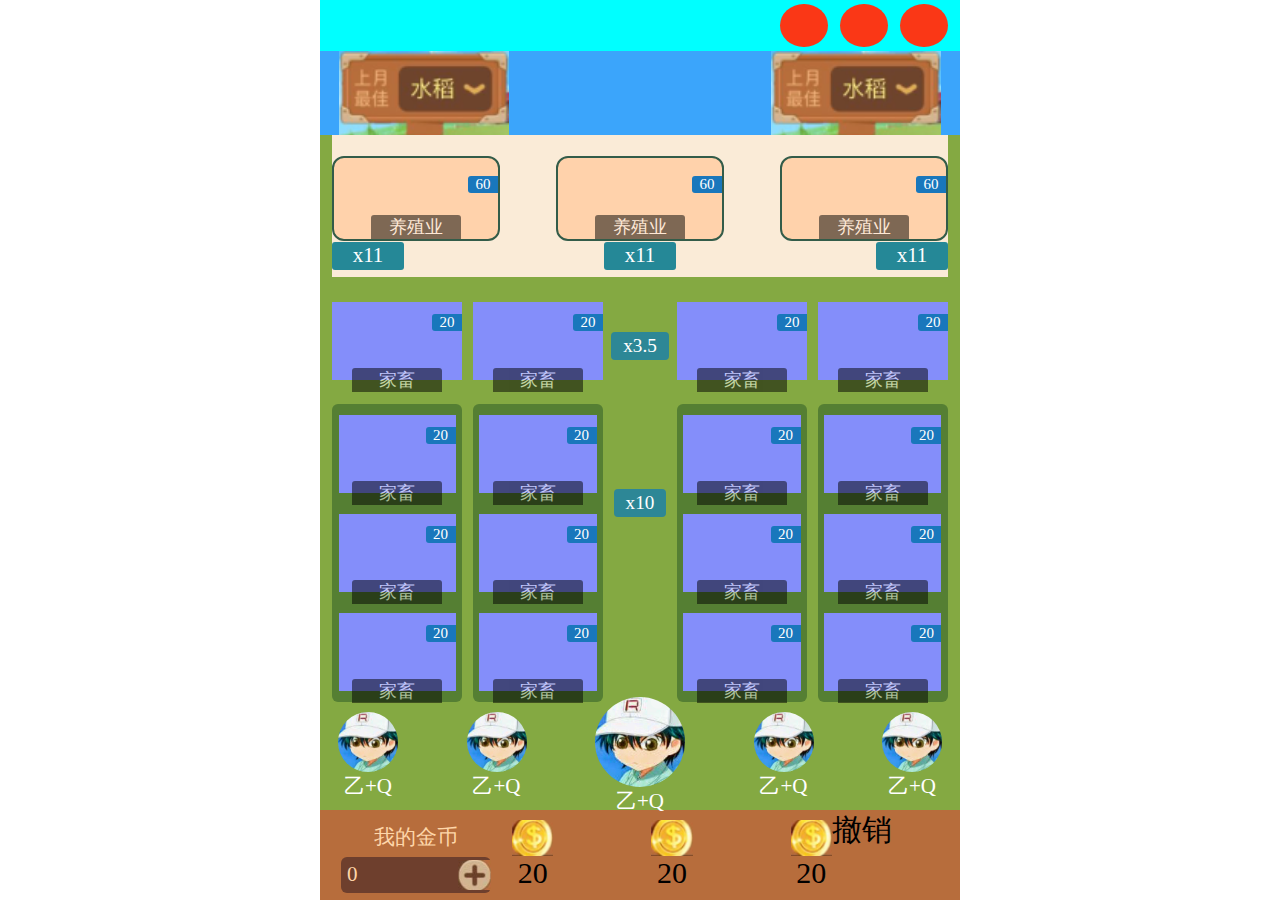
==== index.html @ 76d44336 "Initial commit" ====
<!DOCTYPE html>
<html lang="en">
<head>
    <meta charset="UTF-8">
    <meta content="width=device-width, initial-scale=1.0, maximum-scale=1.0, user-scalable=0" name="viewport">
    <meta content="yes" name="apple-mobile-web-app-capable">
    <meta content="black" name="apple-mobile-web-app-status-bar-style">
    <meta content="telephone=no" name="format-detection">
    <title>农场大亨</title>
    <link rel="stylesheet" href="css/index.css">
</head>
<body>
<div class="content">
    <div class="item-1">
        <div class="top">
            <div class="list"></div>
            <div class="list"></div>
            <div class="list"></div>
        </div>
        <div class="bot">
            <div class="list"></div>
            <div class="list"></div>
        </div>
    </div>
    <div class="item-2">
        <div class="top">
            <div class="list-1">
                <div class="list-icon">
                    <div class="list-type">养殖业</div>
                    <div class="list-tips">60</div>
                </div>
                <div class="list-icon">
                    <div class="list-type">养殖业</div>
                    <div class="list-tips">60</div>
                </div>
                <div class="list-icon">
                    <div class="list-type">养殖业</div>
                    <div class="list-tips">60</div>
                </div>
            </div>
            <div class="list-2">
                <div class="list-rate">x11</div>
                <div class="list-rate">x11</div>
                <div class="list-rate">x11</div>
            </div>
        </div>
        <div class="bot">
            <div class="left">
                <div class="top-sub">
                    <div class="item">
                        <div class="item-type">家畜</div>
                        <div class="item-tips">20</div>
                    </div>
                    <div class="item">
                        <div class="item-type">家畜</div>
                        <div class="item-tips">20</div>
                    </div>
                </div>
                <div class="bot-sub">
                    <div class="bot-sub-left">
                        <div class="item">
                            <div class="item-type">家畜</div>
                            <div class="item-tips">20</div>
                        </div>
                        <div class="item">
                            <div class="item-type">家畜</div>
                            <div class="item-tips">20</div>
                        </div>
                        <div class="item">
                            <div class="item-type">家畜</div>
                            <div class="item-tips">20</div>
                        </div>
                    </div>
                    <div class="bot-sub-right">
                        <div class="item">
                            <div class="item-type">家畜</div>
                            <div class="item-tips">20</div>
                        </div>
                        <div class="item">
                            <div class="item-type">家畜</div>
                            <div class="item-tips">20</div>
                        </div>
                        <div class="item">
                            <div class="item-type">家畜</div>
                            <div class="item-tips">20</div>
                        </div>
                    </div>
                </div>
            </div>
            <div class="mid">
                <div><span>x3.5</span></div>
                <div><span>x10</span></div>
            </div>
            <div class="right">
                <div class="top-sub">
                    <div class="item">
                        <div class="item-type">家畜</div>
                        <div class="item-tips">20</div>
                    </div>
                    <div class="item">
                        <div class="item-type">家畜</div>
                        <div class="item-tips">20</div>
                    </div>
                </div>
                <div class="bot-sub">
                    <div class="bot-sub-left">
                        <div class="item">
                            <div class="item-type">家畜</div>
                            <div class="item-tips">20</div>
                        </div>
                        <div class="item">
                            <div class="item-type">家畜</div>
                            <div class="item-tips">20</div>
                        </div>
                        <div class="item">
                            <div class="item-type">家畜</div>
                            <div class="item-tips">20</div>
                        </div>
                    </div>
                    <div class="bot-sub-right">
                        <div class="item">
                            <div class="item-type">家畜</div>
                            <div class="item-tips">20</div>
                        </div>
                        <div class="item">
                            <div class="item-type">家畜</div>
                            <div class="item-tips">20</div>
                        </div>
                        <div class="item">
                            <div class="item-type">家畜</div>
                            <div class="item-tips">20</div>
                        </div>
                    </div>
                </div>
            </div>
        </div>
    </div>
    <div class="item-3">
        <div class="list">
            <img src="img/touxiang.jpg" alt="">
            <span>乙+Q</span>
        </div>
        <div class="list">
            <img src="img/touxiang.jpg" alt="">
            <span>乙+Q</span>
        </div>
        <div class="list">
            <img src="img/touxiang.jpg" alt="">
            <span>乙+Q</span>
        </div>
        <div class="list">
            <img src="img/touxiang.jpg" alt="">
            <span>乙+Q</span>
        </div>
        <div class="list">
            <img src="img/touxiang.jpg" alt="">
            <span>乙+Q</span>
        </div>
    </div>
    <div class="item-4">
        <div class="left">
         <span>我的金币</span>
            <div class="box">
                <span>0</span>
                <div class="recharge"><img src="img/recharge_icon.png" alt=""></div>
            </div>
        </div>
        <div class="mid">
         <div class="item">
             <img src="img/jinbi.png" alt="">
             <span>20</span>
         </div>
            <div class="item">
                <img src="img/jinbi.png" alt="">
                <span>20</span>
            </div>
            <div class="item">
                <img src="img/jinbi.png" alt="">
                <span>20</span>
            </div>
        </div>
        <div class="right">
           <span>撤销</span>
        </div>
    </div>
</div>

</body>
<script src="libs/jquery-1.11.3.js"></script>
<script src="libs/iscroll.js"></script>
<script src="js/common/rem.js"></script>
<script src="js/index.js"></script>

</html>
---- css/index.css ----
body,
div,
dl,
dt,
dd,
ul,
ol,
li,
h1,
h2,
h3,
h4,
h5,
h6,
pre,
form,
fieldset,
input,
p,
blockquote,
th,
td {
  margin: 0;
  padding: 0;
}
a {
  text-decoration: none;
}
fieldset,
img {
  border: 0;
}
ol,
ul {
  list-style: none;
}
input {
  outline: none;
}
.content {
  background-color: #e8e8e8;
  width: 100%;
  height: 100vh;
  max-width: 640px;
  margin: auto;
}
.item-1 {
  height: 15vh;
  width: 100%;
  background-color: #3ba5fb;
}
.item-1 .top {
  height: 38%;
  width: 100%;
  background-color: #0ff;
  display: flex;
  justify-content: flex-end;
  box-sizing: border-box;
  align-items: center;
}
.item-1 .top .list {
  height: 85%;
  width: 1.6rem;
  background-color: #fa3716;
  margin-right: 0.4rem;
  border-radius: 50%;
}
.item-1 .top .list:hover {
  background-color: #8e200c;
}
.item-1 .bot {
  height: 62%;
  width: 100%;
  display: flex;
  justify-content: space-between;
  box-sizing: border-box;
  padding: 0 0.4rem;
  align-items: center;
}
.item-1 .bot .list {
  height: 100%;
  width: 30%;
  background-color: #ffa955;
  background: url("../img/1.png") center no-repeat;
  background-size: contain;
}
.item-2 {
  height: 63vh;
  width: 100%;
  background-color: #84a942;
  box-sizing: border-box;
  padding: 0 0.4rem;
}
.item-2 .top {
  height: 25%;
  width: 100%;
  background-color: #faebd7;
  display: flex;
  flex-direction: column;
  justify-content: center;
}
.item-2 .top .list-1 {
  height: 75%;
  display: flex;
  justify-content: space-between;
  align-items: flex-end;
}
.item-2 .top .list-1 .list-icon {
  border-radius: 12px;
  height: 80%;
  width: 5.6rem;
  background-color: #ffd2ab;
  border: 2px solid #335c49;
  box-sizing: border-box;
  position: relative;
}
.item-2 .top .list-1 .list-icon .list-type {
  position: absolute;
  bottom: 0;
  left: 0;
  right: 0;
  margin: auto;
  width: 3rem;
  font-size: 0.6rem;
  background-color: #000;
  opacity: 0.5;
  color: #fff;
  text-align: center;
  border-top-left-radius: 3px;
  border-top-right-radius: 3px;
}
.item-2 .top .list-1 .list-icon .list-tips {
  position: absolute;
  right: 0;
  top: 0.6rem;
  width: 1rem;
  background-color: #1977bc;
  color: #fff;
  font-size: 0.5rem;
  text-align: center;
  border-bottom-left-radius: 3px;
  border-top-left-radius: 3px;
}
.item-2 .top .list-2 {
  display: flex;
  justify-content: space-between;
  height: 25%;
  width: 100%;
  margin-top: 1px;
}
.item-2 .top .list-2 .list-rate {
  font-size: 0.7rem;
  border-radius: 3px;
  display: flex;
  align-items: center;
  justify-content: center;
  height: 80%;
  width: 2.4rem;
  background-color: #258897;
  color: #fff;
}
.item-2 .bot {
  height: 75%;
  width: 100%;
  display: flex;
  justify-content: space-between;
}
.item-2 .bot .left,
.item-2 .bot .right {
  width: 44%;
  height: 100%;
}
.item-2 .bot .left .top-sub,
.item-2 .bot .right .top-sub {
  display: flex;
  justify-content: space-between;
  align-items: center;
  height: 30%;
}
.item-2 .bot .left .top-sub .item,
.item-2 .bot .right .top-sub .item {
  height: 2.6rem;
  width: 48%;
  background-color: #848efa;
  position: relative;
}
.item-2 .bot .left .top-sub .item .item-type,
.item-2 .bot .right .top-sub .item .item-type {
  position: absolute;
  bottom: -0.4rem;
  left: 0;
  right: 0;
  margin: auto;
  width: 3rem;
  font-size: 0.6rem;
  background-color: #000;
  opacity: 0.5;
  color: #fff;
  text-align: center;
  border-top-left-radius: 3px;
  border-top-right-radius: 3px;
}
.item-2 .bot .left .top-sub .item .item-tips,
.item-2 .bot .right .top-sub .item .item-tips {
  position: absolute;
  right: 0;
  top: 0.4rem;
  width: 1rem;
  background-color: #1977bc;
  color: #fff;
  font-size: 0.5rem;
  text-align: center;
  border-bottom-left-radius: 3px;
  border-top-left-radius: 3px;
}
.item-2 .bot .left .bot-sub,
.item-2 .bot .right .bot-sub {
  height: 70%;
  display: flex;
  flex-wrap: wrap;
  justify-content: space-between;
  align-items: center;
  width: 100%;
}
.item-2 .bot .left .bot-sub .bot-sub-left,
.item-2 .bot .right .bot-sub .bot-sub-left,
.item-2 .bot .left .bot-sub .bot-sub-right,
.item-2 .bot .right .bot-sub .bot-sub-right {
  display: flex;
  flex-direction: column;
  width: 48%;
  height: 100%;
  justify-content: space-around;
  background-color: #557f33;
  align-items: center;
  border-radius: 6px;
}
.item-2 .bot .left .bot-sub .bot-sub-left .item,
.item-2 .bot .right .bot-sub .bot-sub-left .item,
.item-2 .bot .left .bot-sub .bot-sub-right .item,
.item-2 .bot .right .bot-sub .bot-sub-right .item {
  height: 2.6rem;
  width: 90%;
  background-color: #848efa;
  position: relative;
}
.item-2 .bot .left .bot-sub .bot-sub-left .item .item-type,
.item-2 .bot .right .bot-sub .bot-sub-left .item .item-type,
.item-2 .bot .left .bot-sub .bot-sub-right .item .item-type,
.item-2 .bot .right .bot-sub .bot-sub-right .item .item-type {
  position: absolute;
  bottom: -0.4rem;
  left: 0;
  right: 0;
  margin: auto;
  width: 3rem;
  font-size: 0.6rem;
  background-color: #000;
  opacity: 0.5;
  color: #fff;
  text-align: center;
  border-top-left-radius: 3px;
  border-top-right-radius: 3px;
}
.item-2 .bot .left .bot-sub .bot-sub-left .item .item-tips,
.item-2 .bot .right .bot-sub .bot-sub-left .item .item-tips,
.item-2 .bot .left .bot-sub .bot-sub-right .item .item-tips,
.item-2 .bot .right .bot-sub .bot-sub-right .item .item-tips {
  position: absolute;
  right: 0;
  top: 0.4rem;
  width: 1rem;
  background-color: #1977bc;
  color: #fff;
  font-size: 0.5rem;
  text-align: center;
  border-bottom-left-radius: 3px;
  border-top-left-radius: 3px;
}
.item-2 .bot .mid {
  display: flex;
  height: 100%;
  flex-direction: column;
  justify-content: center;
}
.item-2 .bot .mid div {
  height: 37%;
  display: flex;
  justify-content: center;
  align-items: flex-start;
}
.item-2 .bot .mid div span {
  font-size: 0.64rem;
  background-color: #2d8796;
  padding: 0.1rem 0.4rem;
  color: #fff;
  border-radius: 4px;
}
.item-3 {
  height: 12vh;
  width: 100%;
  background-color: #84a942;
  display: flex;
  justify-content: space-between;
  padding: 0 0.6rem;
  box-sizing: border-box;
}
.item-3 .list {
  display: flex;
  flex-direction: column;
  justify-content: center;
}
.item-3 .list img {
  height: 2rem;
  border-radius: 50%;
}
.item-3 .list span {
  font-size: 0.7rem;
  color: #fff;
  text-align: center;
}
.item-3 .list:nth-child(3) img {
  height: 3rem;
}
.item-4 {
  height: 10vh;
  background-color: #b76d3c;
  display: flex;
}
.item-4 .left {
  height: 100%;
  flex: 3;
  display: flex;
  flex-direction: column;
  justify-content: center;
  align-items: center;
}
.item-4 .left span {
  color: #fed6a9;
  font-size: 0.7rem;
  line-height: 1.3rem;
}
.item-4 .left .box {
  width: 5rem;
  height: 1.2em;
  display: flex;
  justify-content: space-between;
  align-items: center;
  background-color: #6e3f2d;
  border-radius: 6px;
  box-sizing: border-box;
  padding-left: 0.2rem;
}
.item-4 .left .box .recharge {
  height: 100%;
  display: flex;
  align-items: center;
}
.item-4 .left .box .recharge img {
  height: 1rem;
}
.item-4 .mid {
  flex: 5;
  display: flex;
  align-items: center;
  justify-content: space-between;
}
.item-4 .mid .item {
  display: flex;
  flex-direction: column;
  align-items: center;
}
.item-4 .mid .item img {
  height: 1.2rem;
}
.item-4 .right {
  flex: 2;
}
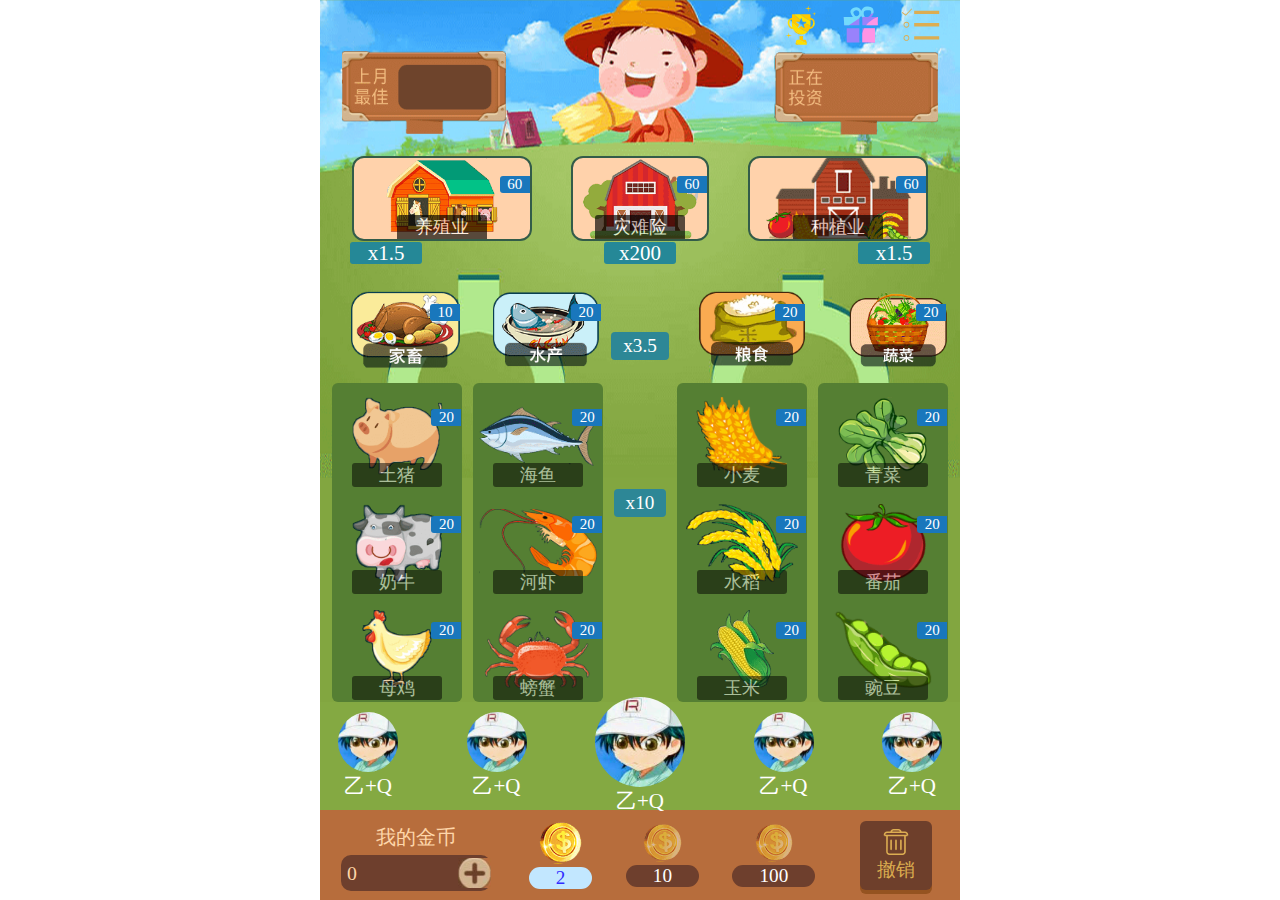
==== commit 9b349907: "1111" ====
--- a/index.html
+++ b/index.html
@@ -7,15 +7,29 @@
     <meta content="black" name="apple-mobile-web-app-status-bar-style">
     <meta content="telephone=no" name="format-detection">
     <title>农场大亨</title>
+    <link rel="stylesheet" href="//at.alicdn.com/t/font_461592_bcm56whvj8o7p66r.css">
     <link rel="stylesheet" href="css/index.css">
+    <script src="js/common/iconfont.js"></script>
 </head>
 <body>
 <div class="content">
     <div class="item-1">
         <div class="top">
-            <div class="list"></div>
-            <div class="list"></div>
-            <div class="list"></div>
+            <div class="list">
+                <svg class="icon" aria-hidden="true">
+                    <use xlink:href="#icon-jiangbei"></use>
+                </svg>
+            </div>
+            <div class="list">
+                <svg class="icon" aria-hidden="true">
+                    <use xlink:href="#icon-libao"></use>
+                </svg>
+            </div>
+            <div class="list">
+                <svg class="icon" aria-hidden="true">
+                    <use xlink:href="#icon-liebiao-01"></use>
+                </svg>
+            </div>
         </div>
         <div class="bot">
             <div class="list"></div>
@@ -25,64 +39,62 @@
     <div class="item-2">
         <div class="top">
             <div class="list-1">
-                <div class="list-icon">
+                <div class="list-icon opt" data-value="yzy-1.5">
                     <div class="list-type">养殖业</div>
-                    <div class="list-tips">60</div>
-                </div>
-                <div class="list-icon">
-                    <div class="list-type">养殖业</div>
-                    <div class="list-tips">60</div>
-                </div>
-                <div class="list-icon">
-                    <div class="list-type">养殖业</div>
-                    <div class="list-tips">60</div>
+                    <div class="list-tips opt-num">60</div>
+                </div>
+                <div class="list-icon opt" data-value="znx-200">
+                    <div class="list-type">灾难险</div>
+                    <div class="list-tips opt-num">60</div>
+                </div>
+                <div class="list-icon opt" data-value="zhy-1.5">
+                    <div class="list-type">种植业</div>
+                    <div class="list-tips opt-num">60</div>
                 </div>
             </div>
             <div class="list-2">
-                <div class="list-rate">x11</div>
-                <div class="list-rate">x11</div>
-                <div class="list-rate">x11</div>
+                <div class="list-rate">x1.5</div>
+                <div class="list-rate">x200</div>
+                <div class="list-rate">x1.5</div>
             </div>
         </div>
         <div class="bot">
             <div class="left">
                 <div class="top-sub">
-                    <div class="item">
-                        <div class="item-type">家畜</div>
-                        <div class="item-tips">20</div>
-                    </div>
-                    <div class="item">
-                        <div class="item-type">家畜</div>
-                        <div class="item-tips">20</div>
+                    <div class="item opt" data-value="jc-3.5">
+                        <div class="item-tips opt-num">10</div>
+                    </div>
+                    <div class="item opt" data-value="sc-3.5">
+                        <div class="item-tips opt-num">20</div>
                     </div>
                 </div>
                 <div class="bot-sub">
                     <div class="bot-sub-left">
-                        <div class="item">
-                            <div class="item-type">家畜</div>
-                            <div class="item-tips">20</div>
-                        </div>
-                        <div class="item">
-                            <div class="item-type">家畜</div>
-                            <div class="item-tips">20</div>
-                        </div>
-                        <div class="item">
-                            <div class="item-type">家畜</div>
-                            <div class="item-tips">20</div>
+                        <div class="item opt" data-value="tz-10">
+                            <div class="item-type">土猪</div>
+                            <div class="item-tips opt-num">20</div>
+                        </div>
+                        <div class="item opt" data-value="nn-10">
+                            <div class="item-type">奶牛</div>
+                            <div class="item-tips opt-num">20</div>
+                        </div>
+                        <div class="item opt" data-value="mj-10">
+                            <div class="item-type">母鸡</div>
+                            <div class="item-tips opt-num">20</div>
                         </div>
                     </div>
                     <div class="bot-sub-right">
-                        <div class="item">
-                            <div class="item-type">家畜</div>
-                            <div class="item-tips">20</div>
-                        </div>
-                        <div class="item">
-                            <div class="item-type">家畜</div>
-                            <div class="item-tips">20</div>
-                        </div>
-                        <div class="item">
-                            <div class="item-type">家畜</div>
-                            <div class="item-tips">20</div>
+                        <div class="item opt" data-value="hy-10">
+                            <div class="item-type">海鱼</div>
+                            <div class="item-tips opt-num">20</div>
+                        </div>
+                        <div class="item opt" data-value="hx-10">
+                            <div class="item-type">河虾</div>
+                            <div class="item-tips opt-num">20</div>
+                        </div>
+                        <div class="item opt" data-value="px-10">
+                            <div class="item-type opt">螃蟹</div>
+                            <div class="item-tips opt-num">20</div>
                         </div>
                     </div>
                 </div>
@@ -93,42 +105,40 @@
             </div>
             <div class="right">
                 <div class="top-sub">
-                    <div class="item">
-                        <div class="item-type">家畜</div>
-                        <div class="item-tips">20</div>
-                    </div>
-                    <div class="item">
-                        <div class="item-type">家畜</div>
-                        <div class="item-tips">20</div>
+                    <div class="item opt" data-value="ls-3.5">
+                        <div class="item-tips opt-num">20</div>
+                    </div>
+                    <div class="item opt" data-value="sc-3.5">
+                        <div class="item-tips opt-num">20</div>
                     </div>
                 </div>
                 <div class="bot-sub">
                     <div class="bot-sub-left">
-                        <div class="item">
-                            <div class="item-type">家畜</div>
-                            <div class="item-tips">20</div>
-                        </div>
-                        <div class="item">
-                            <div class="item-type">家畜</div>
-                            <div class="item-tips">20</div>
-                        </div>
-                        <div class="item">
-                            <div class="item-type">家畜</div>
-                            <div class="item-tips">20</div>
+                        <div class="item opt" data-value="xm-10">
+                            <div class="item-type">小麦</div>
+                            <div class="item-tips opt-num">20</div>
+                        </div>
+                        <div class="item opt" data-value="sd-10">
+                            <div class="item-type">水稻</div>
+                            <div class="item-tips opt-num">20</div>
+                        </div>
+                        <div class="item opt" data-value="ym-10">
+                            <div class="item-type">玉米</div>
+                            <div class="item-tips opt-num">20</div>
                         </div>
                     </div>
                     <div class="bot-sub-right">
-                        <div class="item">
-                            <div class="item-type">家畜</div>
-                            <div class="item-tips">20</div>
-                        </div>
-                        <div class="item">
-                            <div class="item-type">家畜</div>
-                            <div class="item-tips">20</div>
-                        </div>
-                        <div class="item">
-                            <div class="item-type">家畜</div>
-                            <div class="item-tips">20</div>
+                        <div class="item opt" data-value="qc-10">
+                            <div class="item-type">青菜</div>
+                            <div class="item-tips opt-num">20</div>
+                        </div>
+                        <div class="item opt" data-value="fq-10">
+                            <div class="item-type">番茄</div>
+                            <div class="item-tips opt-num">20</div>
+                        </div>
+                        <div class="item opt" data-value="wd-10">
+                            <div class="item-type">豌豆</div>
+                            <div class="item-tips opt-num">20</div>
                         </div>
                     </div>
                 </div>
@@ -144,7 +154,7 @@
             <img src="img/touxiang.jpg" alt="">
             <span>乙+Q</span>
         </div>
-        <div class="list">
+        <div class="list masterGold">
             <img src="img/touxiang.jpg" alt="">
             <span>乙+Q</span>
         </div>
@@ -159,29 +169,37 @@
     </div>
     <div class="item-4">
         <div class="left">
-         <span>我的金币</span>
+            <span>我的金币</span>
             <div class="box">
                 <span>0</span>
                 <div class="recharge"><img src="img/recharge_icon.png" alt=""></div>
             </div>
         </div>
         <div class="mid">
-         <div class="item">
-             <img src="img/jinbi.png" alt="">
-             <span>20</span>
-         </div>
-            <div class="item">
+            <div class="item selectedRate active" data-rate="2">
                 <img src="img/jinbi.png" alt="">
-                <span>20</span>
-            </div>
-            <div class="item">
+                <span>2</span>
+            </div>
+            <div class="item selectedRate" data-rate="10">
                 <img src="img/jinbi.png" alt="">
-                <span>20</span>
+                <span>10</span>
+            </div>
+            <div class="item selectedRate" data-rate="100">
+                <img src="img/jinbi.png" alt="">
+                <span>100</span>
             </div>
         </div>
         <div class="right">
-           <span>撤销</span>
-        </div>
+            <div class="box">
+                <svg class="icon" aria-hidden="true">
+                    <use xlink:href="#icon-shanchu-copy"></use>
+                </svg>
+                <span>撤销</span>
+            </div>
+        </div>
+    </div>
+    <div class="gold_icon">
+        <img src="img/jinbi.png" alt="">
     </div>
 </div>
 
@@ -190,5 +208,59 @@
 <script src="libs/iscroll.js"></script>
 <script src="js/common/rem.js"></script>
 <script src="js/index.js"></script>
+<script>
+    document.body.addEventListener('touchstart', function () {
+    });
+
+
+    $(function () {
+        let selectedRate = $('.selectedRate').attr('data-rate').trim();
+        const goldInformation = getCurrentOpt($('.masterGold'));
+
+        $('.opt').on('click', function () {
+            console.log($(this).attr('data-value'));
+            const currentObj = getCurrentOpt($(this));
+            $('.gold_icon')
+                .show()
+                .animate({
+                    bottom: '',
+                    right: '',
+                    margin: '',
+                    left: currentObj.offsetX + currentObj.width / 3,
+                    top: currentObj.offsetY + currentObj.height / 3,
+                }, 600, 'linear', function () {
+                    $(this).css({
+                        bottom: '5rem',
+                        left: 0,
+                        right: 0,
+                        top:'',
+                        margin: 'auto',
+                        height: '1.4rem'
+                    }).hide()
+                })
+        });
+
+        $('.selectedRate').on('click', function () {
+            $('.selectedRate').removeClass('active');
+            $(this).addClass('active');
+            selectedRate = $(this).attr('data-rate');
+
+
+        })
+
+
+    });
+
+    function getCurrentOpt(current) {
+        return {
+            offsetX: current.offset().left,
+            offsetY: current.offset().top,
+            height: current.height(),
+            width: current.width()
+        };
+    }
+
+
+</script>
 
 </html>--- a/css/index.css
+++ b/css/index.css
@@ -44,15 +44,25 @@
   max-width: 640px;
   margin: auto;
 }
+.icon {
+  width: 1em;
+  height: 1em;
+  vertical-align: -0.15em;
+  fill: currentColor;
+  overflow: hidden;
+}
+.content {
+  background: url("../img/bg-2.png") no-repeat;
+  background-size: contain;
+  background-color: #82a640;
+}
 .item-1 {
   height: 15vh;
   width: 100%;
-  background-color: #3ba5fb;
 }
 .item-1 .top {
   height: 38%;
   width: 100%;
-  background-color: #0ff;
   display: flex;
   justify-content: flex-end;
   box-sizing: border-box;
@@ -61,12 +71,15 @@
 .item-1 .top .list {
   height: 85%;
   width: 1.6rem;
-  background-color: #fa3716;
   margin-right: 0.4rem;
+}
+.item-1 .top .list .icon {
+  height: 1.4rem;
+  width: 1.4rem;
+}
+.item-1 .top .list:active {
+  background-color: #ab270e;
   border-radius: 50%;
-}
-.item-1 .top .list:hover {
-  background-color: #8e200c;
 }
 .item-1 .bot {
   height: 62%;
@@ -80,21 +93,24 @@
 .item-1 .bot .list {
   height: 100%;
   width: 30%;
-  background-color: #ffa955;
-  background: url("../img/1.png") center no-repeat;
+}
+.item-1 .bot .list:nth-child(1) {
+  background: url("../img/icon-1.png") center no-repeat;
+  background-size: contain;
+}
+.item-1 .bot .list:nth-child(2) {
+  background: url("../img/icon-2.png") center no-repeat;
   background-size: contain;
 }
 .item-2 {
   height: 63vh;
   width: 100%;
-  background-color: #84a942;
   box-sizing: border-box;
   padding: 0 0.4rem;
 }
 .item-2 .top {
   height: 25%;
   width: 100%;
-  background-color: #faebd7;
   display: flex;
   flex-direction: column;
   justify-content: center;
@@ -102,13 +118,13 @@
 .item-2 .top .list-1 {
   height: 75%;
   display: flex;
-  justify-content: space-between;
+  justify-content: space-around;
   align-items: flex-end;
 }
 .item-2 .top .list-1 .list-icon {
   border-radius: 12px;
   height: 80%;
-  width: 5.6rem;
+  width: 6rem;
   background-color: #ffd2ab;
   border: 2px solid #335c49;
   box-sizing: border-box;
@@ -123,7 +139,7 @@
   width: 3rem;
   font-size: 0.6rem;
   background-color: #000;
-  opacity: 0.5;
+  opacity: 0.65;
   color: #fff;
   text-align: center;
   border-top-left-radius: 3px;
@@ -141,12 +157,30 @@
   border-bottom-left-radius: 3px;
   border-top-left-radius: 3px;
 }
+.item-2 .top .list-1 .list-icon:nth-child(2) {
+  width: 4.6rem;
+  background: url("../img/small_cion/zainan (2).png") center no-repeat;
+  background-size: contain;
+  background-color: #ffd2ab;
+}
+.item-2 .top .list-1 .list-icon:nth-child(1) {
+  background: url("../img/small_cion/yangzhiye (2).png") center no-repeat;
+  background-size: contain;
+  background-color: #ffd2ab;
+}
+.item-2 .top .list-1 .list-icon:nth-child(3) {
+  background: url("../img/small_cion/zhongzhiye (2).png") center no-repeat;
+  background-size: contain;
+  background-color: #ffd2ab;
+}
 .item-2 .top .list-2 {
   display: flex;
   justify-content: space-between;
   height: 25%;
   width: 100%;
   margin-top: 1px;
+  padding: 0 0.6rem;
+  box-sizing: border-box;
 }
 .item-2 .top .list-2 .list-rate {
   font-size: 0.7rem;
@@ -154,7 +188,7 @@
   display: flex;
   align-items: center;
   justify-content: center;
-  height: 80%;
+  height: 65%;
   width: 2.4rem;
   background-color: #258897;
   color: #fff;
@@ -175,7 +209,7 @@
   display: flex;
   justify-content: space-between;
   align-items: center;
-  height: 30%;
+  height: 25%;
 }
 .item-2 .bot .left .top-sub .item,
 .item-2 .bot .right .top-sub .item {
@@ -203,8 +237,8 @@
 .item-2 .bot .left .top-sub .item .item-tips,
 .item-2 .bot .right .top-sub .item .item-tips {
   position: absolute;
-  right: 0;
-  top: 0.4rem;
+  right: 2px;
+  top: 0.45rem;
   width: 1rem;
   background-color: #1977bc;
   color: #fff;
@@ -215,7 +249,7 @@
 }
 .item-2 .bot .left .bot-sub,
 .item-2 .bot .right .bot-sub {
-  height: 70%;
+  height: 75%;
   display: flex;
   flex-wrap: wrap;
   justify-content: space-between;
@@ -259,15 +293,14 @@
   opacity: 0.5;
   color: #fff;
   text-align: center;
-  border-top-left-radius: 3px;
-  border-top-right-radius: 3px;
+  border-radius: 3px;
 }
 .item-2 .bot .left .bot-sub .bot-sub-left .item .item-tips,
 .item-2 .bot .right .bot-sub .bot-sub-left .item .item-tips,
 .item-2 .bot .left .bot-sub .bot-sub-right .item .item-tips,
 .item-2 .bot .right .bot-sub .bot-sub-right .item .item-tips {
   position: absolute;
-  right: 0;
+  right: -5%;
   top: 0.4rem;
   width: 1rem;
   background-color: #1977bc;
@@ -276,6 +309,70 @@
   text-align: center;
   border-bottom-left-radius: 3px;
   border-top-left-radius: 3px;
+}
+.item-2 .bot .left .top-sub .item:nth-child(1) {
+  background: url("../img/small_cion/jiachu (2).png") right no-repeat;
+  background-size: contain;
+}
+.item-2 .bot .left .top-sub .item:nth-child(2) {
+  background: url("../img/small_cion/shuichan (2).png") right no-repeat;
+  background-size: contain;
+}
+.item-2 .bot .left .bot-sub .bot-sub-left .item:nth-child(1) {
+  background: url("../img/small_cion/tuzhu.png") center no-repeat;
+  background-size: contain;
+}
+.item-2 .bot .left .bot-sub .bot-sub-left .item:nth-child(2) {
+  background: url("../img/small_cion/nainiu.png") center no-repeat;
+  background-size: contain;
+}
+.item-2 .bot .left .bot-sub .bot-sub-left .item:nth-child(3) {
+  background: url("../img/small_cion/muji.png") center no-repeat;
+  background-size: contain;
+}
+.item-2 .bot .left .bot-sub .bot-sub-right .item:nth-child(1) {
+  background: url("../img/small_cion/haiyu.png") center no-repeat;
+  background-size: contain;
+}
+.item-2 .bot .left .bot-sub .bot-sub-right .item:nth-child(2) {
+  background: url("../img/small_cion/hexia.png") center no-repeat;
+  background-size: contain;
+}
+.item-2 .bot .left .bot-sub .bot-sub-right .item:nth-child(3) {
+  background: url("../img/small_cion/pangxie.png") center no-repeat;
+  background-size: contain;
+}
+.item-2 .bot .right .top-sub .item:nth-child(1) {
+  background: url("../img/small_cion/liangshi.png") right no-repeat;
+  background-size: contain;
+}
+.item-2 .bot .right .top-sub .item:nth-child(2) {
+  background: url("../img/small_cion/shucai.png") right no-repeat;
+  background-size: contain;
+}
+.item-2 .bot .right .bot-sub .bot-sub-left .item:nth-child(1) {
+  background: url("../img/small_cion/xiaomai.png") center no-repeat;
+  background-size: contain;
+}
+.item-2 .bot .right .bot-sub .bot-sub-left .item:nth-child(2) {
+  background: url("../img/small_cion/shuidao.png") center no-repeat;
+  background-size: contain;
+}
+.item-2 .bot .right .bot-sub .bot-sub-left .item:nth-child(3) {
+  background: url("../img/small_cion/yumi.png") center no-repeat;
+  background-size: contain;
+}
+.item-2 .bot .right .bot-sub .bot-sub-right .item:nth-child(1) {
+  background: url("../img/small_cion/qingcai.png") center no-repeat;
+  background-size: contain;
+}
+.item-2 .bot .right .bot-sub .bot-sub-right .item:nth-child(2) {
+  background: url("../img/small_cion/fanqie.png") center no-repeat;
+  background-size: contain;
+}
+.item-2 .bot .right .bot-sub .bot-sub-right .item:nth-child(3) {
+  background: url("../img/small_cion/wandou.png") center no-repeat;
+  background-size: contain;
 }
 .item-2 .bot .mid {
   display: flex;
@@ -309,11 +406,21 @@
   display: flex;
   flex-direction: column;
   justify-content: center;
+  position: relative;
 }
 .item-3 .list img {
   height: 2rem;
   border-radius: 50%;
 }
+.item-3 .list img.gold {
+  position: absolute;
+  left: 0;
+  right: 0;
+  top: 0;
+  bottom: 0;
+  margin: auto;
+  height: 1.5rem;
+}
 .item-3 .list span {
   font-size: 0.7rem;
   color: #fff;
@@ -321,11 +428,16 @@
 }
 .item-3 .list:nth-child(3) img {
   height: 3rem;
+}
+.item-3 .list:nth-child(3) img.gold {
+  height: 1.8rem;
 }
 .item-4 {
   height: 10vh;
   background-color: #b76d3c;
   display: flex;
+  align-items: center;
+  justify-content: center;
 }
 .item-4 .left {
   height: 100%;
@@ -337,8 +449,8 @@
 }
 .item-4 .left span {
   color: #fed6a9;
-  font-size: 0.7rem;
-  line-height: 1.3rem;
+  font-size: 0.66rem;
+  line-height: 1.2rem;
 }
 .item-4 .left .box {
   width: 5rem;
@@ -347,7 +459,7 @@
   justify-content: space-between;
   align-items: center;
   background-color: #6e3f2d;
-  border-radius: 6px;
+  border-radius: 10px;
   box-sizing: border-box;
   padding-left: 0.2rem;
 }
@@ -363,7 +475,7 @@
   flex: 5;
   display: flex;
   align-items: center;
-  justify-content: space-between;
+  justify-content: space-around;
 }
 .item-4 .mid .item {
   display: flex;
@@ -371,8 +483,64 @@
   align-items: center;
 }
 .item-4 .mid .item img {
-  height: 1.2rem;
+  height: 1.3rem;
+  opacity: 0.5;
+}
+.item-4 .mid .item span {
+  color: #fff;
+  background-color: #6e3f2d;
+  font-size: 0.64rem;
+  padding: 0 0.9rem;
+  border-radius: 20px;
+  margin-top: 0.1rem;
+}
+.item-4 .mid .active img {
+  opacity: 1;
+  height: 1.45rem;
+}
+.item-4 .mid .active span {
+  color: #302cff;
+  background-color: #c2e7ff;
 }
 .item-4 .right {
   flex: 2;
-}
+  display: flex;
+  align-items: center;
+  justify-content: center;
+}
+.item-4 .right .box {
+  display: flex;
+  flex-direction: column;
+  height: 2.3rem;
+  width: 2.4rem;
+  border-radius: 6px;
+  justify-content: center;
+  align-items: center;
+  box-shadow: 0 4px 0 #955320;
+  background-color: #6e3f2b;
+}
+.item-4 .right .box span {
+  font-size: 0.64rem;
+  color: #daac4f;
+}
+.item-4 .right .box:active {
+  box-shadow: 0 0 0 #de0000;
+  background-color: #5f3625;
+}
+.item-4 .right .box:active span {
+  color: #957635;
+}
+.gold_icon {
+  position: absolute;
+  z-index: 99;
+  bottom: 5rem;
+  left: 0;
+  right: 0;
+  margin: auto;
+  height: 1.4rem;
+  width: 1.4rem;
+  display: none;
+}
+.gold_icon img {
+  height: 100%;
+}
